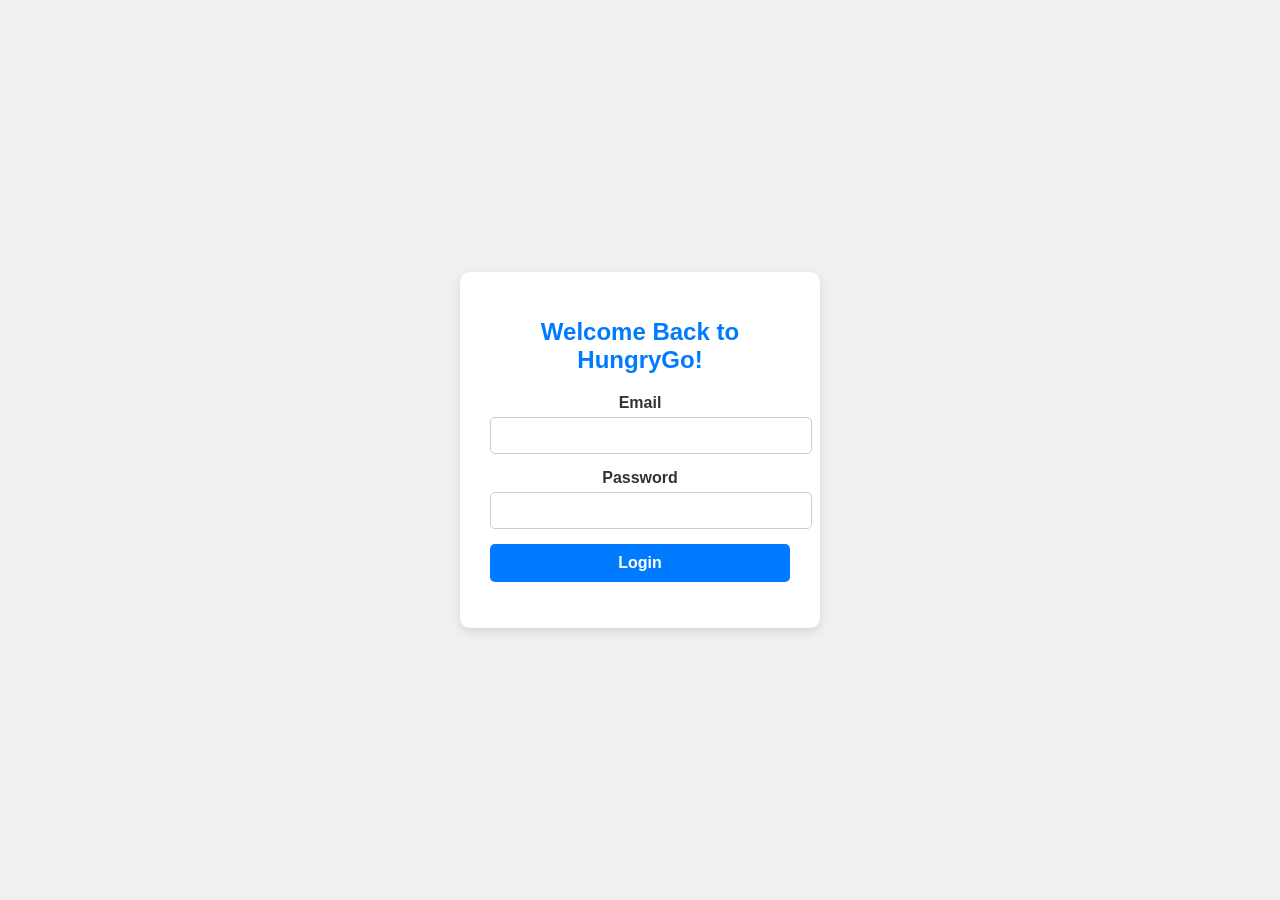
==== index.html @ e53a3e1c "Initial commit" ====
<!DOCTYPE html>
<html lang="en">
<head>
    <meta charset="UTF-8">
    <meta name="viewport" content="width=device-width, initial-scale=1.0">
    <title>HungryGo Login Page</title>
    <style>
        body {
            font-family: Arial, sans-serif;
            background-color: #f0f0f0;
            margin: 0;
            padding: 0;
            display: flex;
            justify-content: center;
            align-items: center;
            height: 100vh;
            color: #333;
        }
        .container {
            background-color: #ffffff;
            padding: 30px;
            border-radius: 10px;
            box-shadow: 0 4px 10px rgba(0, 0, 0, 0.1);
            text-align: center;
            width: 300px;
        }
        h1 {
            font-size: 24px;
            color: #007bff;
            font-weight: bold;
            margin-bottom: 20px;
        }
        .form-group {
            margin-bottom: 15px;
        }
        label {
            font-weight: bold;
            display: block;
            margin-bottom: 5px;
        }
        input {
            width: 100%;
            padding: 10px;
            border: 1px solid #ccc;
            border-radius: 5px;
        }
        button {
            width: 100%;
            padding: 10px;
            background-color: #007bff;
            color: white;
            border: none;
            border-radius: 5px;
            font-size: 16px;
            cursor: pointer;
            font-weight: bold;
        }
        button:hover {
            background-color: #0056b3;
        }
        .message {
            margin-top: 15px;
            color: red;
            font-weight: bold;
        }
    </style>
</head>
<body>

    <div class="container">
        <h1>Welcome Back to 
            HungryGo!</h1>
       
        <form id="loginForm" onsubmit="return validateUser(event)">
            <div class="form-group">
                <label for="email">Email</label>
                <input type="email" id="email" required>
            </div>
            <div class="form-group">
                <label for="password">Password</label>
                <input type="password" id="password" required>
            </div>
            <button type="submit">Login</button>
            <p class="message" id="message"></p>
        </form>
    </div>

    <script>
        const users = {
            'jahnavipandey@hungrygo.com': 'jahnavi2005'
        };

        function validateUser(event) {
            event.preventDefault();
            const email = document.getElementById('email').value;
            const password = document.getElementById('password').value;
            const message = document.getElementById('message');

            if (users[email] && users[email] === password) {
                window.location.href = 'home.html'; // Redirect to the home page
            } else {
                message.textContent = 'NOT CORRECT USER TO USE';
            }
        }
    </script>

</body>
</html>
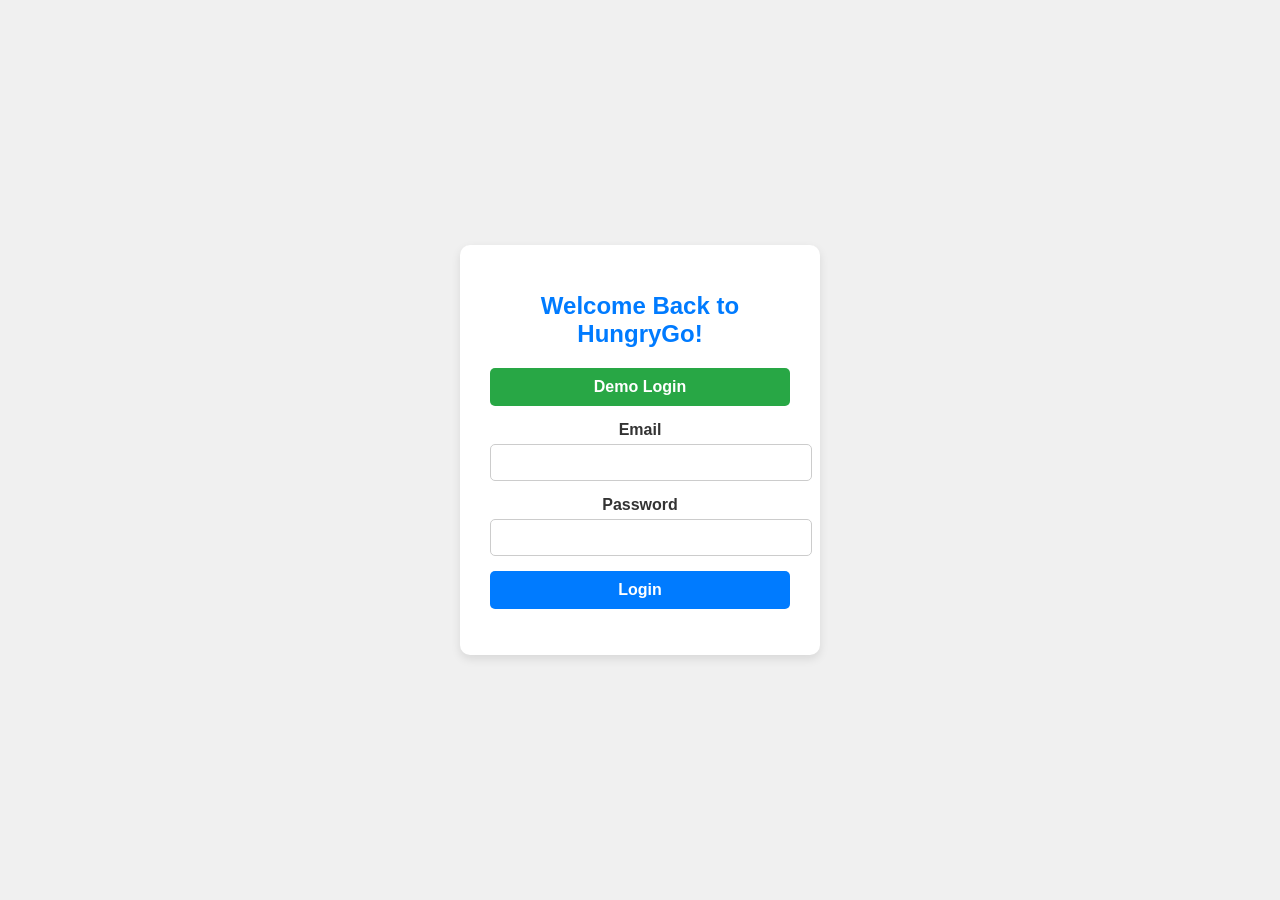
==== commit 3afa431e: "add commit" ====
--- a/index.html
+++ b/index.html
@@ -55,6 +55,15 @@
             cursor: pointer;
             font-weight: bold;
         }
+        .demo-button {
+            width: 100%;
+            padding: 10px;
+            background-color: #28a745;
+            margin-bottom: 15px;
+        }
+        .demo-button:hover {
+            background-color: #218838;
+        }
         button:hover {
             background-color: #0056b3;
         }
@@ -71,6 +80,7 @@
         <h1>Welcome Back to 
             HungryGo!</h1>
        
+        <button type="button" id="demoLoginButton" class="demo-button" onclick="fillDemoCredentials()">Demo Login</button>
         <form id="loginForm" onsubmit="return validateUser(event)">
             <div class="form-group">
                 <label for="email">Email</label>
@@ -103,6 +113,16 @@
             }
         }
     </script>
+        <script>
+            function fillDemoCredentials() {
+                document.getElementById('email').value = 'demo@hungrygo.com';
+                document.getElementById('password').value = 'demo2005';
+                document.getElementById('message').textContent = '';
+            }
 
+            if (typeof users !== 'undefined') {
+                users['demo@hungrygo.com'] = 'demo2005';
+            }
+        </script>
 </body>
 </html>
